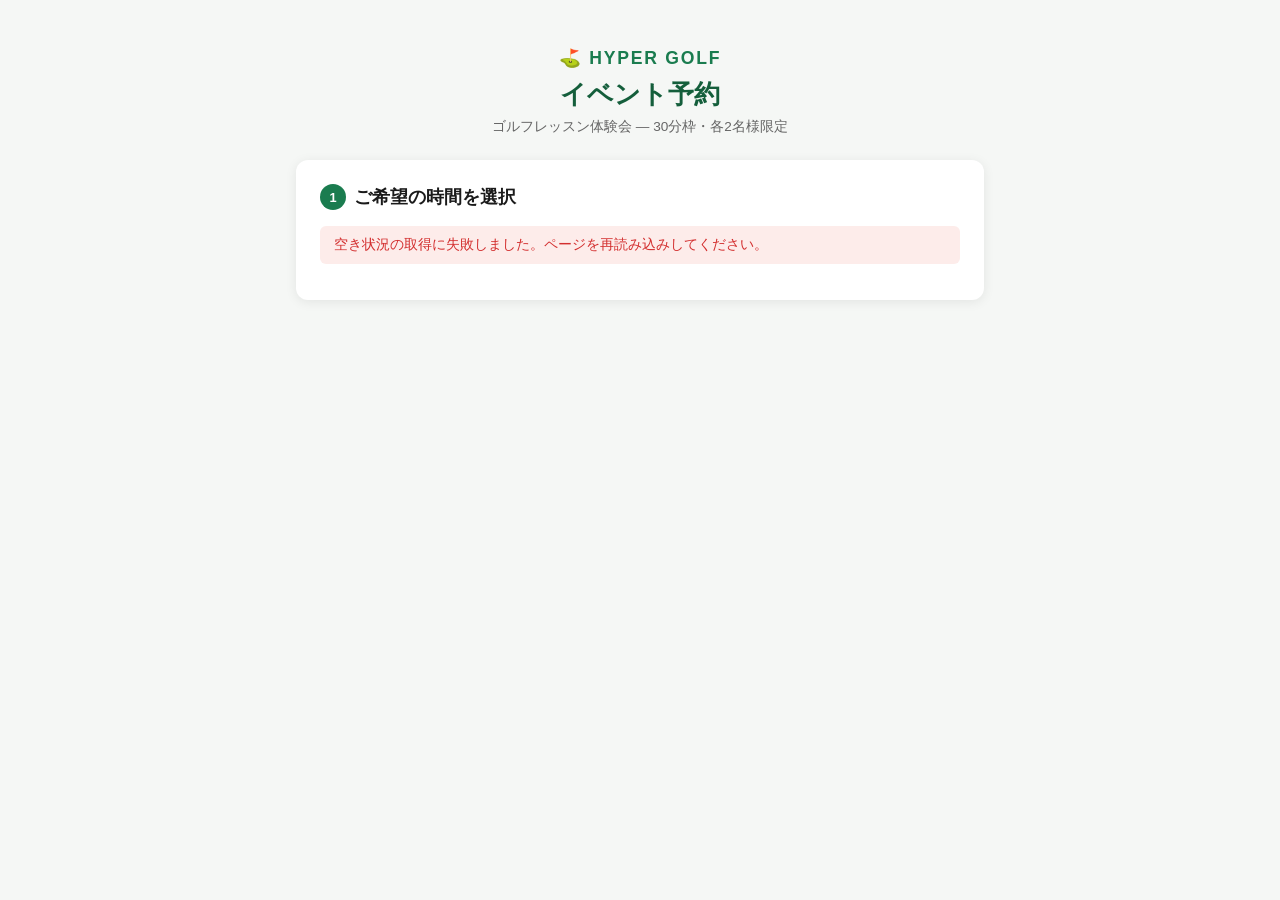
==== index.html @ 83c9c279 "Update index.html" ====
<!DOCTYPE html>
<html lang="ja">
<head>
  <meta charset="UTF-8" />
  <meta name="viewport" content="width=device-width, initial-scale=1.0" />
  <title>HYPER GOLF イベント予約</title>
  <link rel="stylesheet" href="style.css" />
</head>
<body>
  <div class="container">
    <header class="site-header">
      <div class="logo">⛳ HYPER GOLF</div>
      <h1>イベント予約</h1>
      <p class="subtitle">ゴルフレッスン体験会 ― 30分枠・各2名様限定</p>
    </header>

    <!-- STEP 1: 枠選択 -->
    <section id="step-slots" class="card">
      <h2 class="step-title"><span class="step-badge">1</span>ご希望の時間を選択</h2>
      <div id="slots-loading" class="loading-msg">空き状況を読み込み中…</div>
      <div id="slots-error" class="error-msg hidden"></div>
      <div id="event-date-label" class="date-label"></div>
      <div id="slots-grid" class="slots-grid"></div>
    </section>

    <!-- STEP 2: 情報入力 -->
    <section id="step-form" class="card hidden">
      <h2 class="step-title"><span class="step-badge">2</span>お客様情報の入力</h2>
      <div class="selected-slot-info" id="selected-slot-info"></div>

      <div class="form-group">
        <label for="name">お名前 <span class="required">*</span></label>
        <input type="text" id="name" placeholder="山田 太郎" maxlength="50" />
      </div>
      <div class="form-group">
        <label for="phone">電話番号 <span class="required">*</span></label>
        <input type="tel" id="phone" placeholder="090-1234-5678" maxlength="20" />
      </div>
      <div class="form-group">
        <label for="concern">ゴルフでのお悩み</label>
        <textarea id="concern" rows="4" placeholder="例：スライスが直らない、飛距離が伸びない など"></textarea>
      </div>

      <div class="btn-row">
        <button class="btn btn-secondary" id="btn-back">← 戻る</button>
        <button class="btn btn-primary" id="btn-submit">予約を確定する</button>
      </div>
      <div id="form-error" class="error-msg hidden"></div>
    </section>

    <!-- STEP 3: 完了 -->
    <section id="step-done" class="card hidden">
      <div class="done-icon">✅</div>
      <h2>予約が完了しました</h2>
      <div id="done-summary" class="done-summary"></div>

      <div class="cancel-notice">
        <p>📞 予約のキャンセルについては</p>
        <p><strong>HYPER GOLF イオンモール草津店</strong>にお電話ください</p>
      </div>

      <button class="btn btn-secondary" id="btn-restart">別の枠を予約する</button>
    </section>
  </div>

  <script src="script.js"></script>
  <script>
    // GAS Web App URL を設定してください
    const GAS_URL = 'https://script.google.com/macros/s/AKfycbzWnqpaFynUwbmzJuWyARANXtKc7EXAnfc2B7ESQmufOBILFYsSMSDwzNO9pAa4cvY8WA/exec';
    initReservation(GAS_URL);
  </script>
</body>
</html>
---- style.css ----
/* ============================================================
   HYPER GOLF 予約システム - スタイルシート
   ============================================================ */

*, *::before, *::after { box-sizing: border-box; margin: 0; padding: 0; }

:root {
  --green: #1a7c4f;
  --green-light: #e8f5ee;
  --green-dark: #145e3b;
  --gold: #c9a227;
  --text: #1a1a1a;
  --text-muted: #666;
  --border: #d4d4d4;
  --bg: #f5f7f5;
  --white: #fff;
  --red: #d32f2f;
  --red-light: #fdecea;
  --blue: #1565c0;
}

body {
  font-family: 'Hiragino Kaku Gothic ProN', 'Noto Sans JP', sans-serif;
  background: var(--bg);
  color: var(--text);
  min-height: 100vh;
}

.container {
  max-width: 720px;
  margin: 0 auto;
  padding: 16px;
}

/* ── ヘッダー ── */
.site-header {
  text-align: center;
  padding: 32px 0 24px;
}
.logo {
  font-size: 1.1rem;
  font-weight: 700;
  color: var(--green);
  letter-spacing: .1em;
  margin-bottom: 8px;
}
.site-header h1 {
  font-size: 1.6rem;
  font-weight: 800;
  color: var(--green-dark);
}
.subtitle {
  margin-top: 6px;
  font-size: .85rem;
  color: var(--text-muted);
}

/* ── カード ── */
.card {
  background: var(--white);
  border-radius: 12px;
  box-shadow: 0 2px 12px rgba(0,0,0,.08);
  padding: 24px;
  margin-bottom: 20px;
}

/* ── ステップバッジ ── */
.step-title {
  font-size: 1.1rem;
  font-weight: 700;
  margin-bottom: 16px;
  display: flex;
  align-items: center;
  gap: 8px;
}
.step-badge {
  display: inline-flex;
  align-items: center;
  justify-content: center;
  width: 26px; height: 26px;
  border-radius: 50%;
  background: var(--green);
  color: #fff;
  font-size: .8rem;
  font-weight: 700;
  flex-shrink: 0;
}

/* ── 日付ラベル ── */
.date-label {
  font-size: .95rem;
  color: var(--green-dark);
  font-weight: 600;
  margin-bottom: 12px;
}

/* ── 枠グリッド ── */
.slots-grid {
  display: grid;
  grid-template-columns: repeat(auto-fill, minmax(130px, 1fr));
  gap: 10px;
}
.slot-btn {
  border: 2px solid var(--border);
  border-radius: 8px;
  padding: 10px 6px;
  background: var(--white);
  cursor: pointer;
  text-align: center;
  transition: all .15s;
}
.slot-btn:hover:not(.full):not(.selected) {
  border-color: var(--green);
  background: var(--green-light);
}
.slot-btn.selected {
  border-color: var(--green);
  background: var(--green);
  color: #fff;
}
.slot-btn.full {
  border-color: var(--border);
  background: #f0f0f0;
  color: #aaa;
  cursor: not-allowed;
}
.slot-time { font-size: 1rem; font-weight: 700; }
.slot-avail { font-size: .72rem; margin-top: 3px; }
.slot-btn.selected .slot-avail { color: rgba(255,255,255,.8); }
.slot-btn.full .slot-avail { color: #bbb; }

/* ── フォーム ── */
.form-group { margin-bottom: 16px; }
.form-group label {
  display: block;
  font-size: .85rem;
  font-weight: 600;
  margin-bottom: 5px;
  color: var(--text-muted);
}
.form-group input,
.form-group textarea,
.form-group select {
  width: 100%;
  border: 1.5px solid var(--border);
  border-radius: 7px;
  padding: 10px 12px;
  font-size: .95rem;
  font-family: inherit;
  transition: border-color .15s;
  outline: none;
}
.form-group input:focus,
.form-group textarea:focus { border-color: var(--green); }
.required { color: var(--red); margin-left: 2px; }

.form-row {
  display: grid;
  grid-template-columns: 1fr 1fr 1fr;
  gap: 12px;
}
@media (max-width: 520px) {
  .form-row { grid-template-columns: 1fr; }
}

/* ── ボタン ── */
.btn {
  display: inline-flex;
  align-items: center;
  justify-content: center;
  border: none;
  border-radius: 8px;
  padding: 12px 24px;
  font-size: .95rem;
  font-weight: 700;
  cursor: pointer;
  font-family: inherit;
  transition: opacity .15s, transform .1s;
}
.btn:active { transform: scale(.97); }
.btn-primary { background: var(--green); color: #fff; }
.btn-primary:hover { opacity: .88; }
.btn-secondary { background: #e8e8e8; color: var(--text); }
.btn-secondary:hover { opacity: .8; }
.btn-danger { background: var(--red); color: #fff; font-size: .8rem; padding: 6px 12px; border-radius: 6px; }
.btn-sm { padding: 7px 14px; font-size: .82rem; }

.btn-row {
  display: flex;
  gap: 10px;
  margin-top: 20px;
  flex-wrap: wrap;
}

/* ── 選択中枠情報 ── */
.selected-slot-info {
  background: var(--green-light);
  border-left: 4px solid var(--green);
  padding: 10px 14px;
  border-radius: 6px;
  margin-bottom: 20px;
  font-weight: 600;
  font-size: .9rem;
  color: var(--green-dark);
}

/* ── 完了画面 ── */
.done-icon { font-size: 3rem; text-align: center; margin-bottom: 10px; }
#step-done h2 { text-align: center; font-size: 1.3rem; margin-bottom: 16px; }
.done-summary {
  background: var(--green-light);
  border-radius: 8px;
  padding: 16px;
  margin-bottom: 20px;
  font-size: .9rem;
  line-height: 1.7;
}

/* ── メッセージ ── */
.error-msg {
  background: var(--red-light);
  color: var(--red);
  border-radius: 6px;
  padding: 10px 14px;
  font-size: .85rem;
  margin-top: 10px;
}
.success-msg {
  background: var(--green-light);
  color: var(--green-dark);
  border-radius: 6px;
  padding: 10px 14px;
  font-size: .85rem;
  margin-top: 10px;
}
.loading-msg { color: var(--text-muted); font-size: .9rem; padding: 12px 0; }
.empty-msg { color: var(--text-muted); text-align: center; padding: 24px 0; }

/* ── 管理テーブル ── */
.list-header {
  display: flex;
  align-items: center;
  justify-content: space-between;
  margin-bottom: 16px;
  flex-wrap: wrap;
  gap: 10px;
}
.list-controls { display: flex; gap: 8px; align-items: center; flex-wrap: wrap; }
.table-wrap { overflow-x: auto; }
table {
  width: 100%;
  border-collapse: collapse;
  font-size: .85rem;
}
thead th {
  background: var(--green);
  color: #fff;
  padding: 10px 8px;
  text-align: left;
  white-space: nowrap;
}
tbody tr { border-bottom: 1px solid var(--border); }
tbody tr:hover { background: var(--green-light); }
tbody td { padding: 9px 8px; vertical-align: top; }
tbody tr.cancelled td { color: #aaa; text-decoration: line-through; }
.badge-confirmed {
  background: #e8f5ee; color: var(--green-dark);
  border-radius: 4px; padding: 2px 7px; font-size: .75rem; font-weight: 700;
}
.badge-cancelled {
  background: #f0f0f0; color: #999;
  border-radius: 4px; padding: 2px 7px; font-size: .75rem; font-weight: 700;
}

/* ── キャンセル案内 ── */
.cancel-notice {
  background: #fff8e1;
  border: 1.5px solid var(--gold);
  border-radius: 8px;
  padding: 14px 18px;
  margin-bottom: 20px;
  text-align: center;
  font-size: .9rem;
  line-height: 1.7;
  color: #5a4000;
}
.cancel-notice strong { color: #3a2800; }

.hidden { display: none !important; }
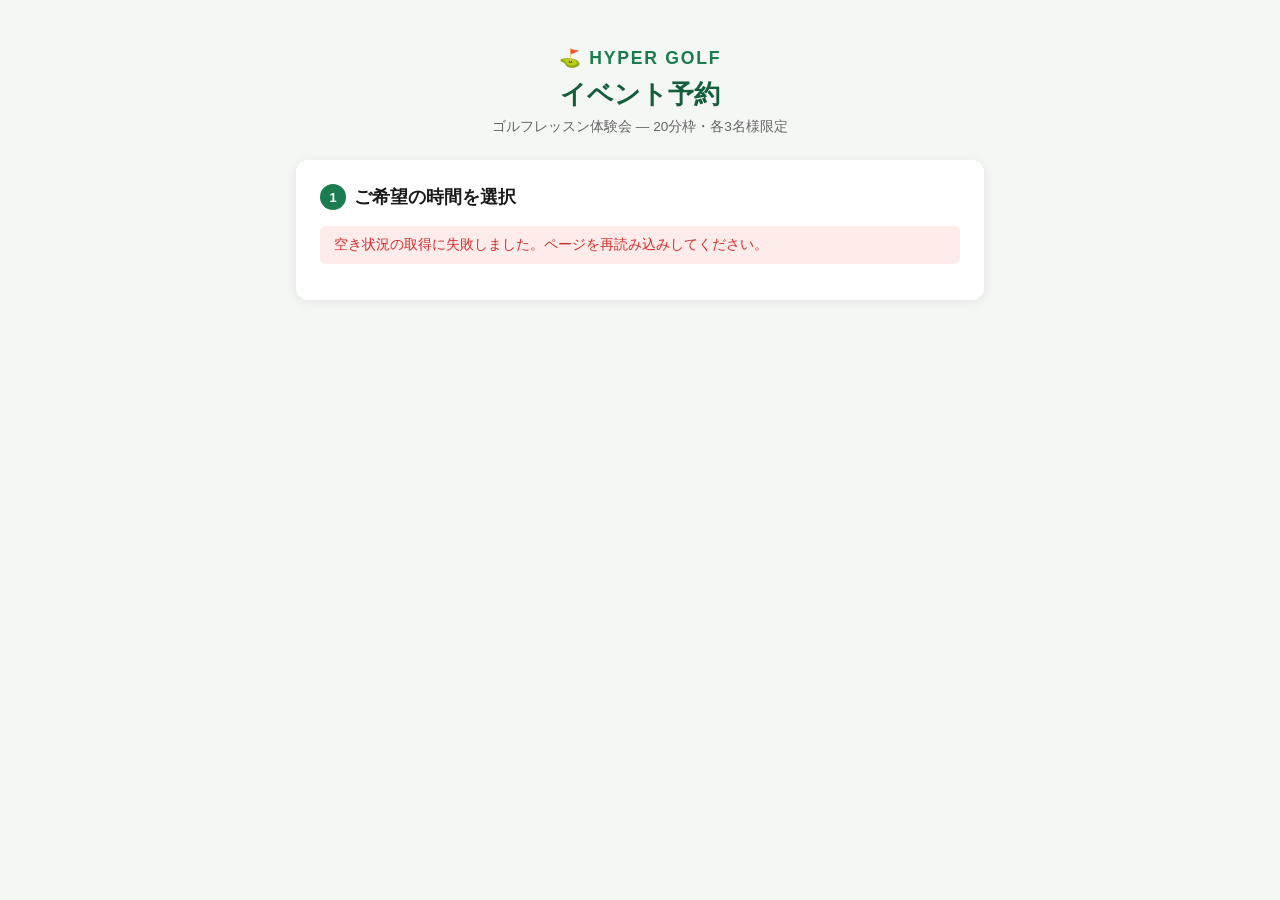
==== commit 6ae1c73b: "Update index.html" ====
--- a/index.html
+++ b/index.html
@@ -11,7 +11,7 @@
     <header class="site-header">
       <div class="logo">⛳ HYPER GOLF</div>
       <h1>イベント予約</h1>
-      <p class="subtitle">ゴルフレッスン体験会 ― 30分枠・各2名様限定</p>
+      <p class="subtitle">ゴルフレッスン体験会 ― 20分枠・各3名様限定</p>
     </header>
 
     <!-- STEP 1: 枠選択 -->
@@ -66,7 +66,7 @@
   <script src="script.js"></script>
   <script>
     // GAS Web App URL を設定してください
-    const GAS_URL = 'https://script.google.com/macros/s/AKfycbzWnqpaFynUwbmzJuWyARANXtKc7EXAnfc2B7ESQmufOBILFYsSMSDwzNO9pAa4cvY8WA/exec';
+    const GAS_URL = 'YOUR_GAS_WEB_APP_URL';
     initReservation(GAS_URL);
   </script>
 </body>
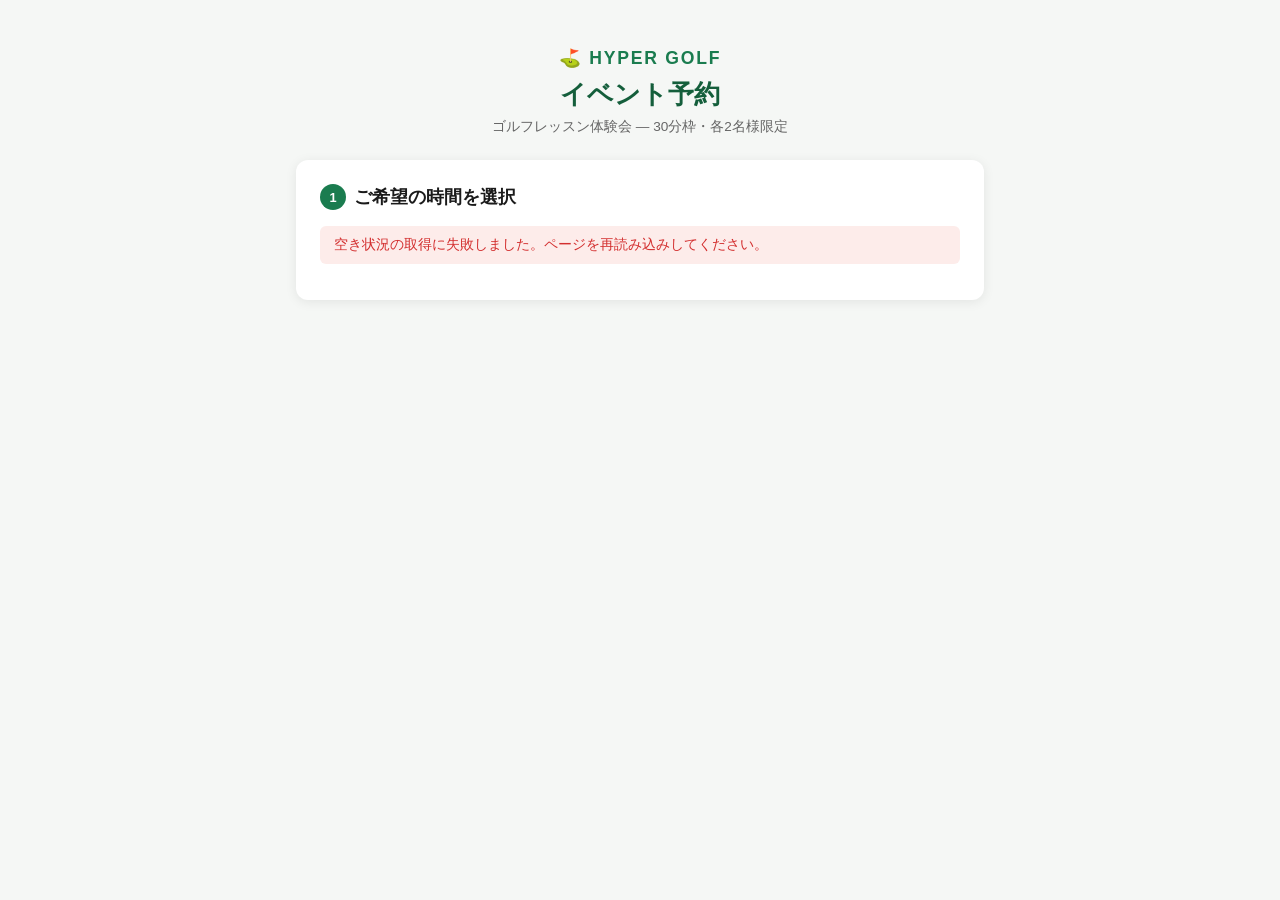
==== commit 16f326df: "Update index.html" ====
--- a/index.html
+++ b/index.html
@@ -11,7 +11,7 @@
     <header class="site-header">
       <div class="logo">⛳ HYPER GOLF</div>
       <h1>イベント予約</h1>
-      <p class="subtitle">ゴルフレッスン体験会 ― 20分枠・各3名様限定</p>
+      <p class="subtitle">ゴルフレッスン体験会 ― 30分枠・各2名様限定</p>
     </header>
 
     <!-- STEP 1: 枠選択 -->
@@ -65,8 +65,7 @@
 
   <script src="script.js"></script>
   <script>
-    // GAS Web App URL を設定してください
-    const GAS_URL = 'YOUR_GAS_WEB_APP_URL';
+    const GAS_URL = 'https://script.google.com/macros/s/AKfycbz8XMau49pVjXgnFEsj4bp3Ek0C75JfG7ST9lUFRsc-PYbIM6rO6lIMfeOVKqBFUK4btQ/exec';
     initReservation(GAS_URL);
   </script>
 </body>
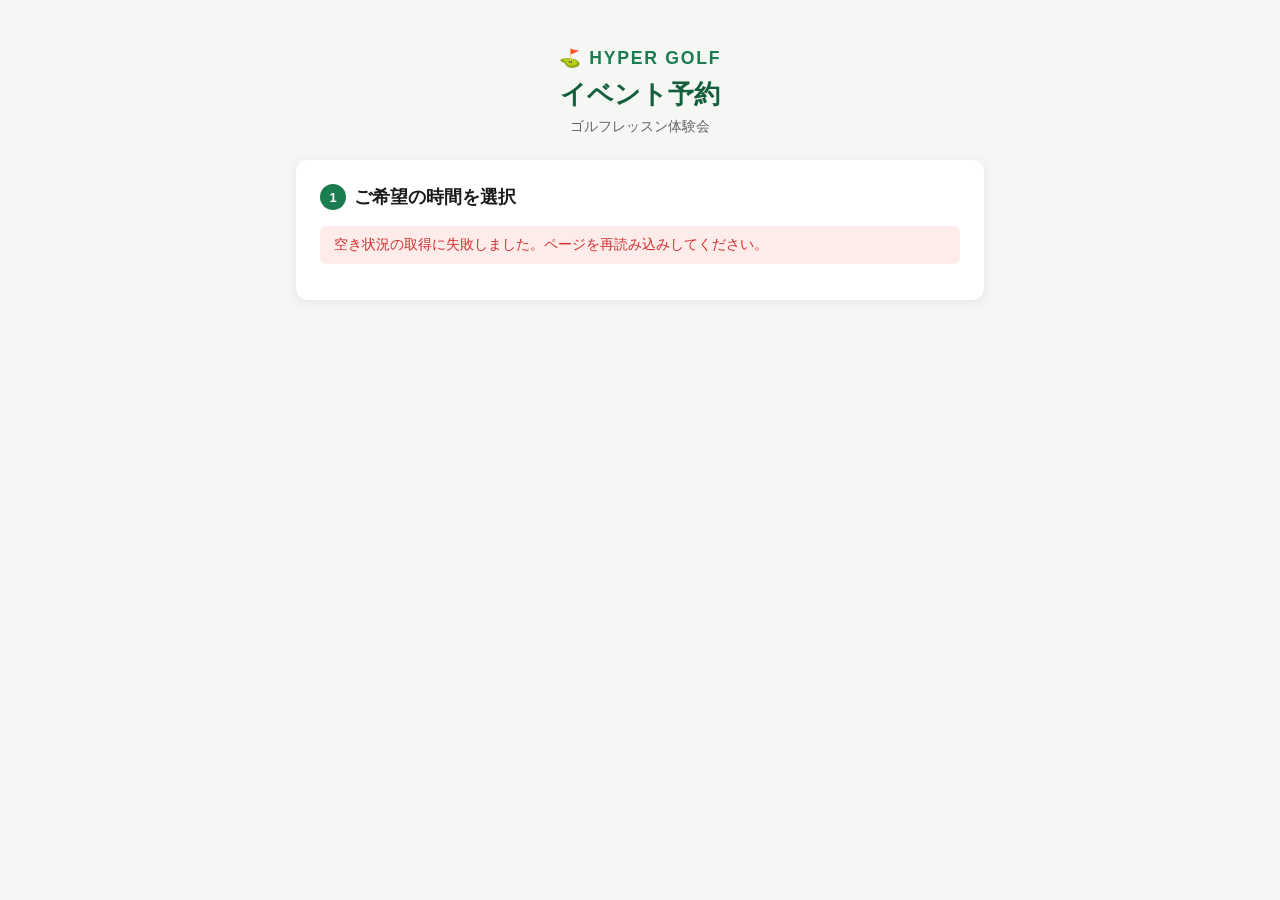
==== commit 00e0f8c4: "Update index.html" ====
--- a/index.html
+++ b/index.html
@@ -11,7 +11,7 @@
     <header class="site-header">
       <div class="logo">⛳ HYPER GOLF</div>
       <h1>イベント予約</h1>
-      <p class="subtitle">ゴルフレッスン体験会 ― 30分枠・各2名様限定</p>
+      <p class="subtitle">ゴルフレッスン体験会</p>
     </header>
 
     <!-- STEP 1: 枠選択 -->
@@ -35,6 +35,11 @@
       <div class="form-group">
         <label for="phone">電話番号 <span class="required">*</span></label>
         <input type="tel" id="phone" placeholder="090-1234-5678" maxlength="20" />
+      </div>
+      <div class="form-group">
+        <label for="email">メールアドレス <span class="required">*</span></label>
+        <input type="email" id="email" placeholder="example@email.com" maxlength="100" />
+        <p class="field-note">予約完了メールをお送りします</p>
       </div>
       <div class="form-group">
         <label for="concern">ゴルフでのお悩み</label>
@@ -65,7 +70,7 @@
 
   <script src="script.js"></script>
   <script>
-    const GAS_URL = 'https://script.google.com/macros/s/AKfycbz8XMau49pVjXgnFEsj4bp3Ek0C75JfG7ST9lUFRsc-PYbIM6rO6lIMfeOVKqBFUK4btQ/exec';
+    const GAS_URL = 'https://hypergolf-proxy.hypergolf-sunmusic.workers.dev/';
     initReservation(GAS_URL);
   </script>
 </body>
--- a/style.css
+++ b/style.css
@@ -153,6 +153,7 @@
 .form-group input:focus,
 .form-group textarea:focus { border-color: var(--green); }
 .required { color: var(--red); margin-left: 2px; }
+.field-note { font-size: .78rem; color: var(--text-muted); margin-top: 4px; }
 
 .form-row {
   display: grid;
